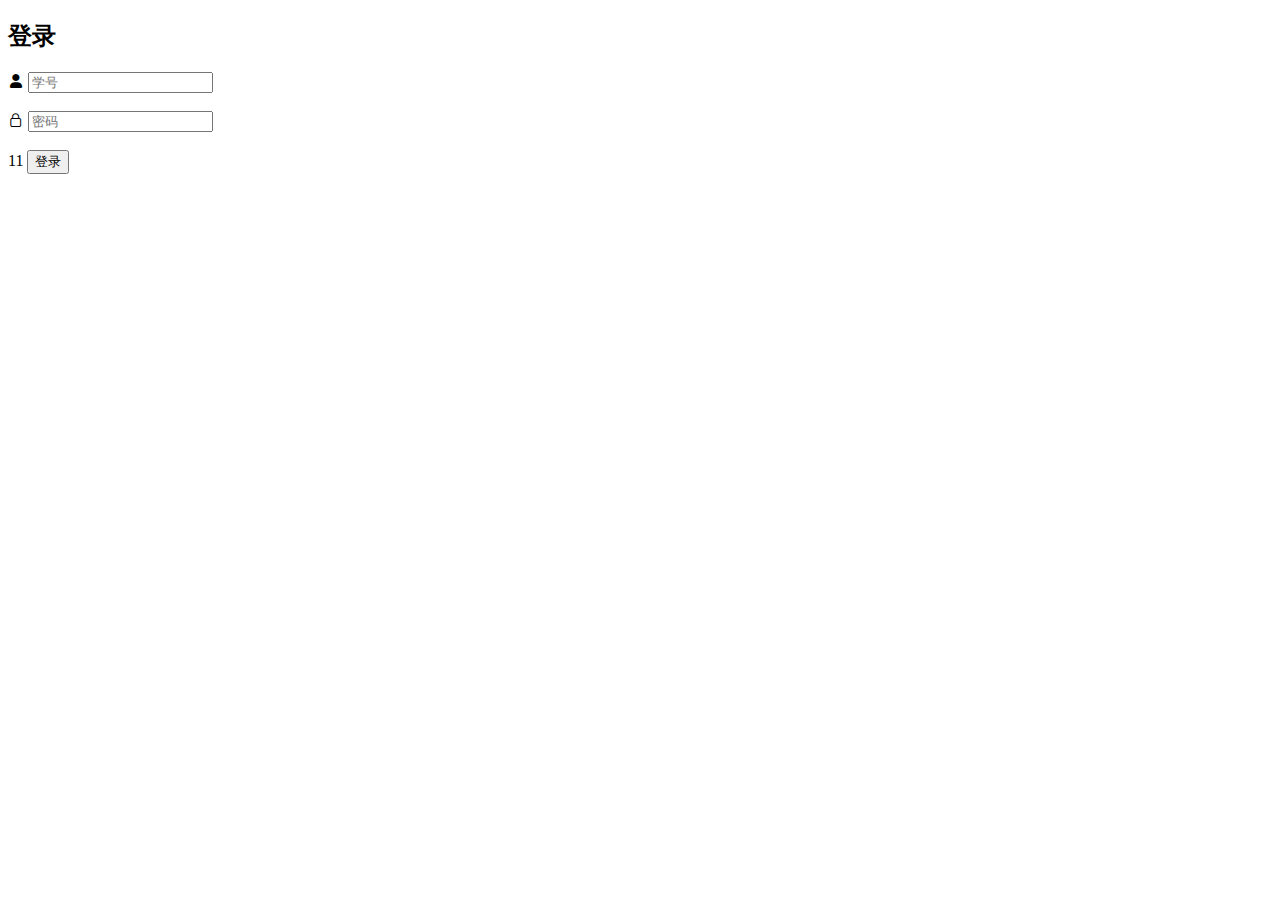
==== 登录界面/Login.html @ 672ce7af "Add files via upload" ====
<!DOCTYPE html>
<html lang="en">

<head>
    <meta charset="utf-8" />
    <meta http-equiv="X-UA-Compatible" content="IE=edge" />
    <meta name="viewport" content="width=devic-width,initial-scale=1.0">
    <title>登录页面</title>
    <link rel="stylesheet" href="./Login.css" />
    <link rel="stylesheet" href="./font/iconfont.css">

</head>
<body>
    <div class="container">
        <h2 id="title">登录</h2>
        
        <form action="url" method="get" name="Login" id="form-1">
            <div class="main">
                <span class="iconfont icon-yonghu"></span>
                <input type="text" placeholder="学号" />
            </div>
            <br />
            <div class="main">
                <span class="iconfont icon-mima"></span>
                <input type="password" placeholder="密码" />
            </div>
            <br />
            11
            <button>登录</button>
        </form>
    </div>
</body>
</html>
---- 登录界面/font/iconfont.css ----
@font-face {
  font-family: "iconfont"; /* Project id  */
  src: url('iconfont.ttf?t=1712156316774') format('truetype');
}

.iconfont {
  font-family: "iconfont" !important;
  font-size: 16px;
  font-style: normal;
  -webkit-font-smoothing: antialiased;
  -moz-osx-font-smoothing: grayscale;
}

.icon-yonghu:before {
  content: "\e639";
}

.icon-mima:before {
  content: "\e8b2";
}
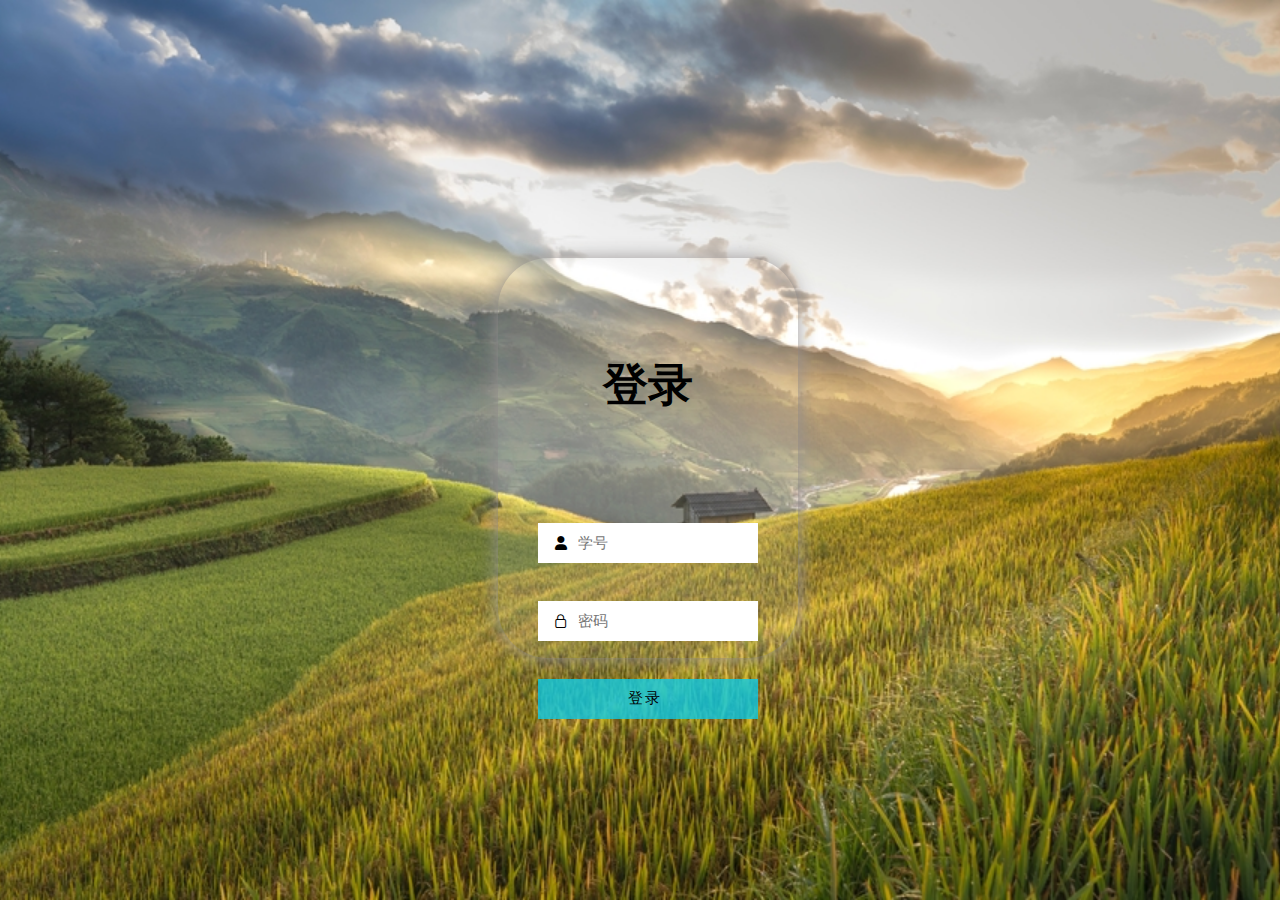
==== commit 60c8d1c5: "Add files via upload" ====
--- a/登录界面/Login.html
+++ b/登录界面/Login.html
@@ -25,7 +25,7 @@
                 <input type="password" placeholder="密码" />
             </div>
             <br />
-            11
+          
             <button>登录</button>
         </form>
     </div>
--- a/登录界面/Login.css
+++ b/登录界面/Login.css
@@ -0,0 +1,168 @@
+<<<<<<< HEAD:Login.css
+*{
+    padding:0px;
+    margin:0px;
+}
+html,body{
+    width:100%;
+    height:100%;
+}
+body {
+    background-image: url("images/background-1.jpg");
+    background-repeat: no-repeat;
+    background-size: cover;
+    background-position: center center;
+    display: flex;
+    align-items: center;
+    justify-content: center;
+}
+
+/*中心的模块*/
+.container {
+    width: 300px;
+    height: 400px;
+    background-color: rgba(255, 255, 255,0.1);
+    box-shadow: 0px 0px 20px rgb(152, 149, 149);
+
+    display: flex;
+    align-items: center;
+    border-radius: 50px;
+    flex-direction:column;
+
+    position:relative;
+}
+
+/*表单题目*/
+#title{
+    text-align:center;
+    padding-top:10px;
+    position:relative;
+    top:50px;
+    font-size:45px;
+}
+
+/*表单内容设置*/
+#form-1 {
+    text-align: center;
+    padding-top: 10px;
+    position: relative;
+    top: 110px;
+
+}
+
+
+/*账号密码以及登录案件设置*/
+#form-1 input,button{
+    width:220px;
+    height:40px;
+    border:none;
+    outline:none;
+    margin-bottom:20px;
+    font-size:15px;
+    padding-left:40px;
+    box-sizing:border-box;
+}
+button{
+   background-color:rgb(14, 203, 229,0.8);
+   letter-spacing:2px;
+   padding-left:0px;
+}
+button:hover{
+    box-shadow:1px 1px 5px black;
+}
+input:hover {
+    box-shadow: 1px 1px 5px black;
+}
+/*调整文字图标位置*/
+.main{
+    position:relative;
+}
+span {
+    position: absolute;
+    top: 12px;
+    left: 15px;
+=======
+*{
+    padding:0px;
+    margin:0px;
+}
+html,body{
+    width:100%;
+    height:100%;
+}
+body {
+    background-image: url("images/background-1.jpg");
+    background-repeat: no-repeat;
+    background-size: cover;
+    background-position: center center;
+    display: flex;
+    align-items: center;
+    justify-content: center;
+}
+
+/*中心的模块*/
+.container {
+    width: 300px;
+    height: 400px;
+    background-color: rgba(255, 255, 255,0.1);
+    box-shadow: 0px 0px 20px rgb(152, 149, 149);
+
+    display: flex;
+    align-items: center;
+    border-radius: 50px;
+    flex-direction:column;
+
+    position:relative;
+}
+
+/*表单题目*/
+#title{
+    text-align:center;
+    padding-top:10px;
+    position:relative;
+    top:50px;
+    font-size:45px;
+}
+
+/*表单内容设置*/
+#form-1 {
+    text-align: center;
+    padding-top: 10px;
+    position: relative;
+    top: 110px;
+
+}
+
+
+/*账号密码以及登录案件设置*/
+#form-1 input,button{
+    width:220px;
+    height:40px;
+    border:none;
+    outline:none;
+    margin-bottom:20px;
+    font-size:15px;
+    padding-left:40px;
+    box-sizing:border-box;
+}
+button{
+   background-color:rgb(14, 203, 229,0.8);
+   letter-spacing:2px;
+   padding-left:0px;
+}
+button:hover{
+    box-shadow:1px 1px 5px black;
+}
+input:hover {
+    box-shadow: 1px 1px 5px black;
+}
+/*调整文字图标位置*/
+.main{
+    position:relative;
+}
+span {
+    position: absolute;
+    top: 12px;
+    left: 15px;
+>>>>>>> f02df0939473d4fc927779f6ef5cc34d019f5ca3:登录界面/Login.css
+}